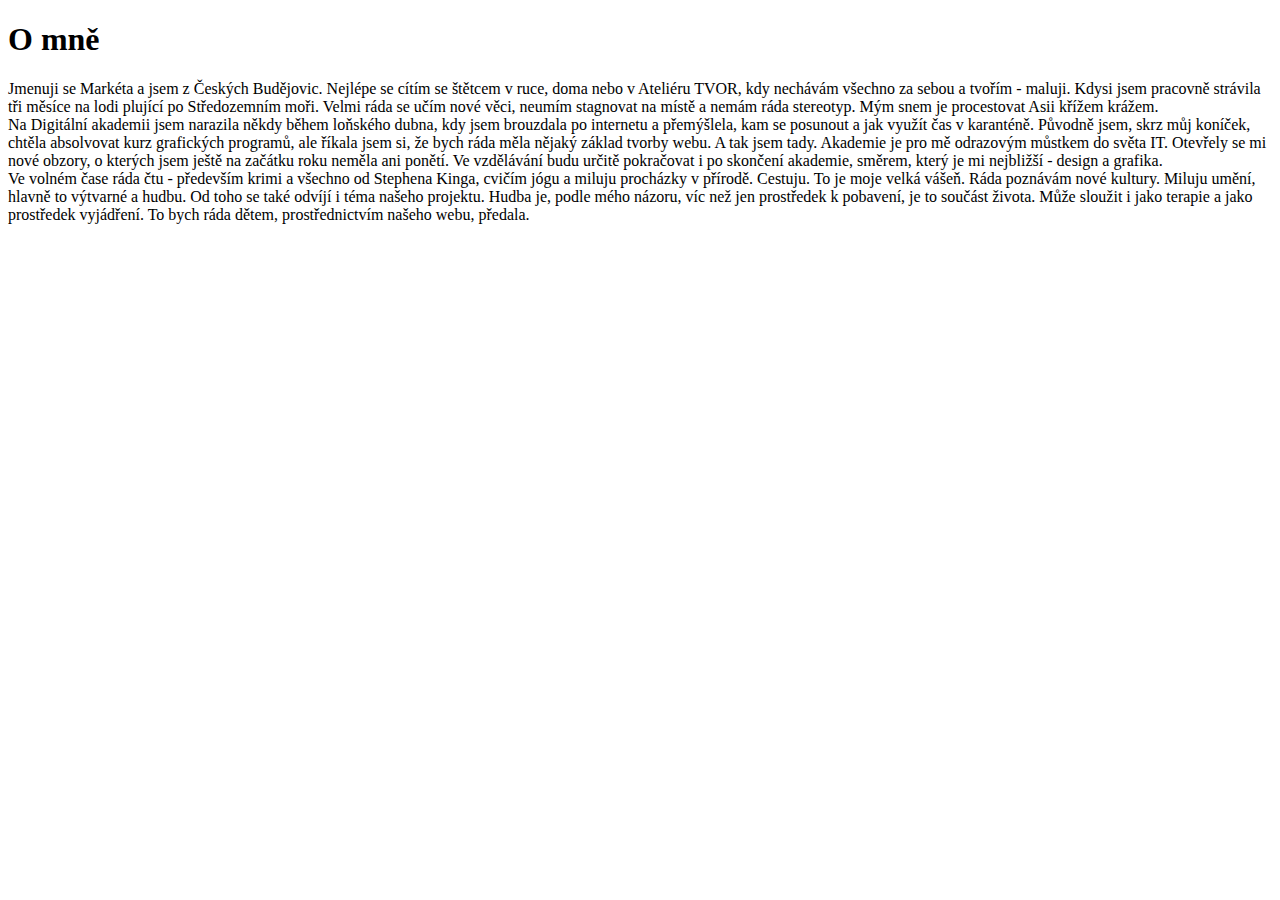
==== marketa.html @ 29264c8a "Přidání marketa.html" ====
<!DOCTYPE html>
<html lang="cs">
  <head>
    <meta charset="UTF-8" />
    <meta http-equiv="X-UA-Compatible" content="IE=edge" />
    <meta name="viewport" content="width=device-width, initial-scale=1.0" />
    <title>Markéta</title>
  </head>
  <body>
    <div class="profile">
      <h1>O mně</h1>
      <p>
        Jmenuji se Markéta a jsem z Českých Budějovic. Nejlépe se cítím se
        štětcem v ruce, doma nebo v Ateliéru TVOR, kdy nechávám všechno za sebou
        a tvořím - maluji. Kdysi jsem pracovně strávila tři měsíce na lodi
        plující po Středozemním moři. Velmi ráda se učím nové věci, neumím
        stagnovat na místě a nemám ráda stereotyp. Mým snem je procestovat Asii
        křížem krážem.<br />
        Na Digitální akademii jsem narazila někdy během loňského dubna, kdy jsem
        brouzdala po internetu a přemýšlela, kam se posunout a jak využít čas v
        karanténě. Původně jsem, skrz můj koníček, chtěla absolvovat kurz
        grafických programů, ale říkala jsem si, že bych ráda měla nějaký základ
        tvorby webu. A tak jsem tady. Akademie je pro mě odrazovým můstkem do
        světa IT. Otevřely se mi nové obzory, o kterých jsem ještě na začátku
        roku neměla ani ponětí. Ve vzdělávání budu určitě pokračovat i po
        skončení akademie, směrem, který je mi nejbližší - design a grafika.
        <br />
        Ve volném čase ráda čtu - především krimi a všechno od Stephena Kinga,
        cvičím jógu a miluju procházky v přírodě. Cestuju. To je moje velká
        vášeň. Ráda poznávám nové kultury. Miluju umění, hlavně to výtvarné a
        hudbu. Od toho se také odvíjí i téma našeho projektu. Hudba je, podle
        mého názoru, víc než jen prostředek k pobavení, je to součást života.
        Může sloužit i jako terapie a jako prostředek vyjádření. To bych ráda
        dětem, prostřednictvím našeho webu, předala.
      </p>
    </div>
  </body>
</html>
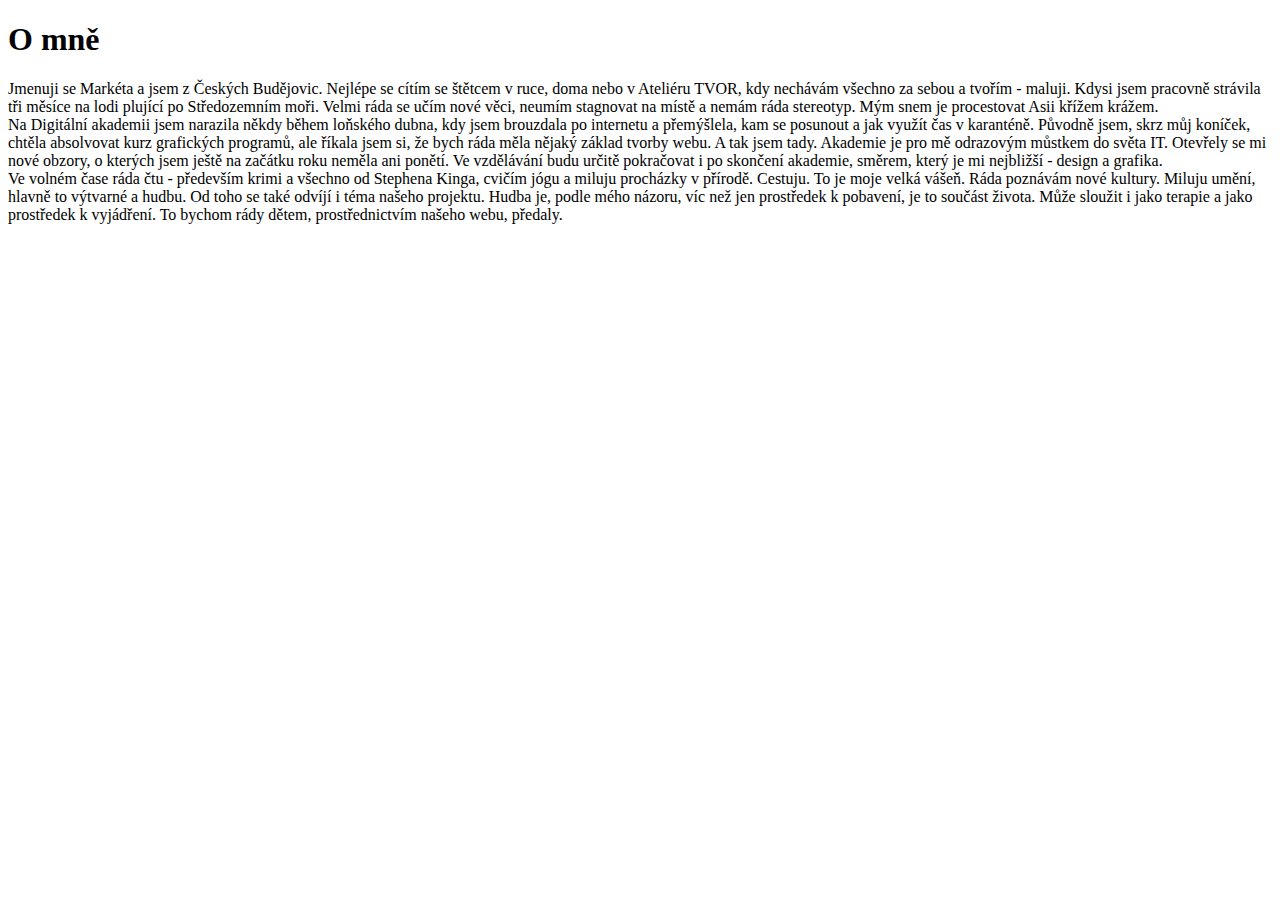
==== commit f84537fa: "Úprava textu marketa.html" ====
--- a/marketa.html
+++ b/marketa.html
@@ -5,6 +5,7 @@
     <meta http-equiv="X-UA-Compatible" content="IE=edge" />
     <meta name="viewport" content="width=device-width, initial-scale=1.0" />
     <title>Markéta</title>
+    <link rel="icon" type="image/jpg" href="img/favicon.jpg" />
   </head>
   <body>
     <div class="profile">
@@ -30,8 +31,8 @@
         vášeň. Ráda poznávám nové kultury. Miluju umění, hlavně to výtvarné a
         hudbu. Od toho se také odvíjí i téma našeho projektu. Hudba je, podle
         mého názoru, víc než jen prostředek k pobavení, je to součást života.
-        Může sloužit i jako terapie a jako prostředek vyjádření. To bych ráda
-        dětem, prostřednictvím našeho webu, předala.
+        Může sloužit i jako terapie a jako prostředek k vyjádření. To bychom
+        rády dětem, prostřednictvím našeho webu, předaly.
       </p>
     </div>
   </body>
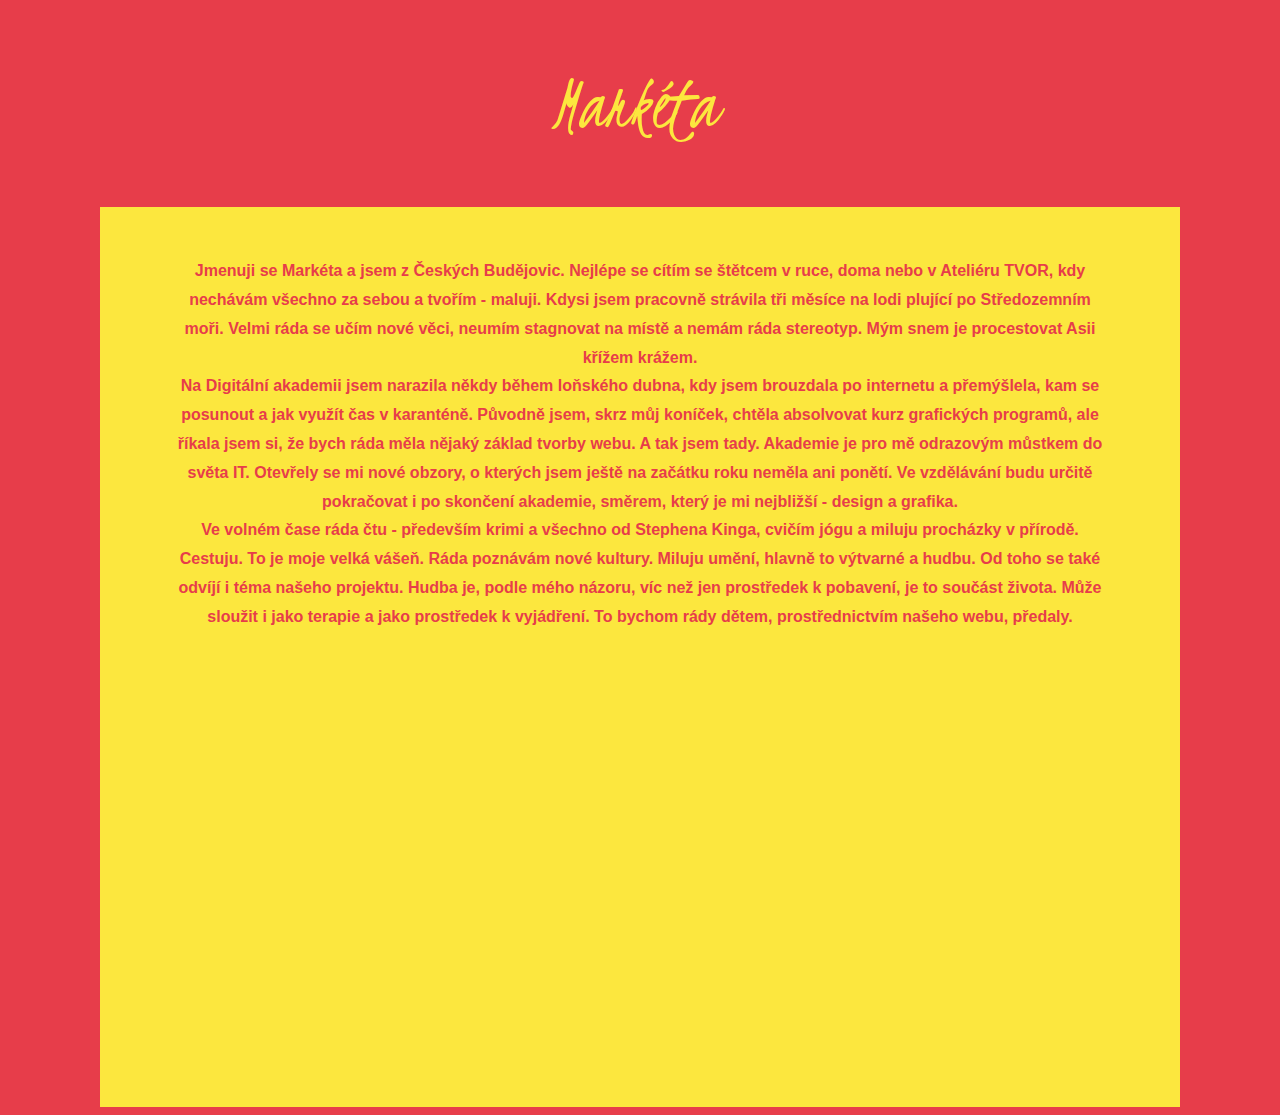
==== commit 77715071: "Úprava CSS" ====
--- a/marketa.html
+++ b/marketa.html
@@ -5,11 +5,13 @@
     <meta http-equiv="X-UA-Compatible" content="IE=edge" />
     <meta name="viewport" content="width=device-width, initial-scale=1.0" />
     <title>Markéta</title>
-    <link rel="icon" type="image/jpg" href="img/favicon.jpg" />
+    <link rel="icon" type="image/jpg" href="img/kazeta.jpg" />
+    <link rel="stylesheet" href="marketa.css" />
+    <link href="https://fonts.googleapis.com/css2?family=Kristi&display=swap" rel="stylesheet">
   </head>
   <body>
-    <div class="profile">
-      <h1>O mně</h1>
+    <section>
+      <h1>Markéta</h1>
       <p>
         Jmenuji se Markéta a jsem z Českých Budějovic. Nejlépe se cítím se
         štětcem v ruce, doma nebo v Ateliéru TVOR, kdy nechávám všechno za sebou
@@ -34,6 +36,7 @@
         Může sloužit i jako terapie a jako prostředek k vyjádření. To bychom
         rády dětem, prostřednictvím našeho webu, předaly.
       </p>
+    </section>
     </div>
   </body>
 </html>
--- a/marketa.css
+++ b/marketa.css
@@ -0,0 +1,42 @@
+html {
+  box-sizing: border-box;
+}
+*,
+::after,
+::before {
+  box-sizing: inherit;
+}
+
+/* barva žlutá = #fce73e
+barva červená = #e73d4a
+barva zelená = #067d85
+barva fialová = #81399f */
+
+body {
+  background-color: #e73d4a;
+}
+
+h1 {
+  font-family: Kristi;
+  font-size: 5rem;
+  font-weight: lighter;
+  margin-left: 43%;
+  color: #fce73e;
+}
+
+p {
+  font-family: sans-serif;
+  text-align: center;
+  font-size: 1rem;
+  font-weight: bold;
+  line-height: 1.8;
+  width: 120vmin;
+  height: 100vmin;
+  margin: 0 auto;
+  padding-top: 50px;
+  padding-left: 70px;
+  padding-right: 70px;
+  padding-bottom: 40px;
+  color: #e73d4a;
+  background-color: #fce73e;
+}
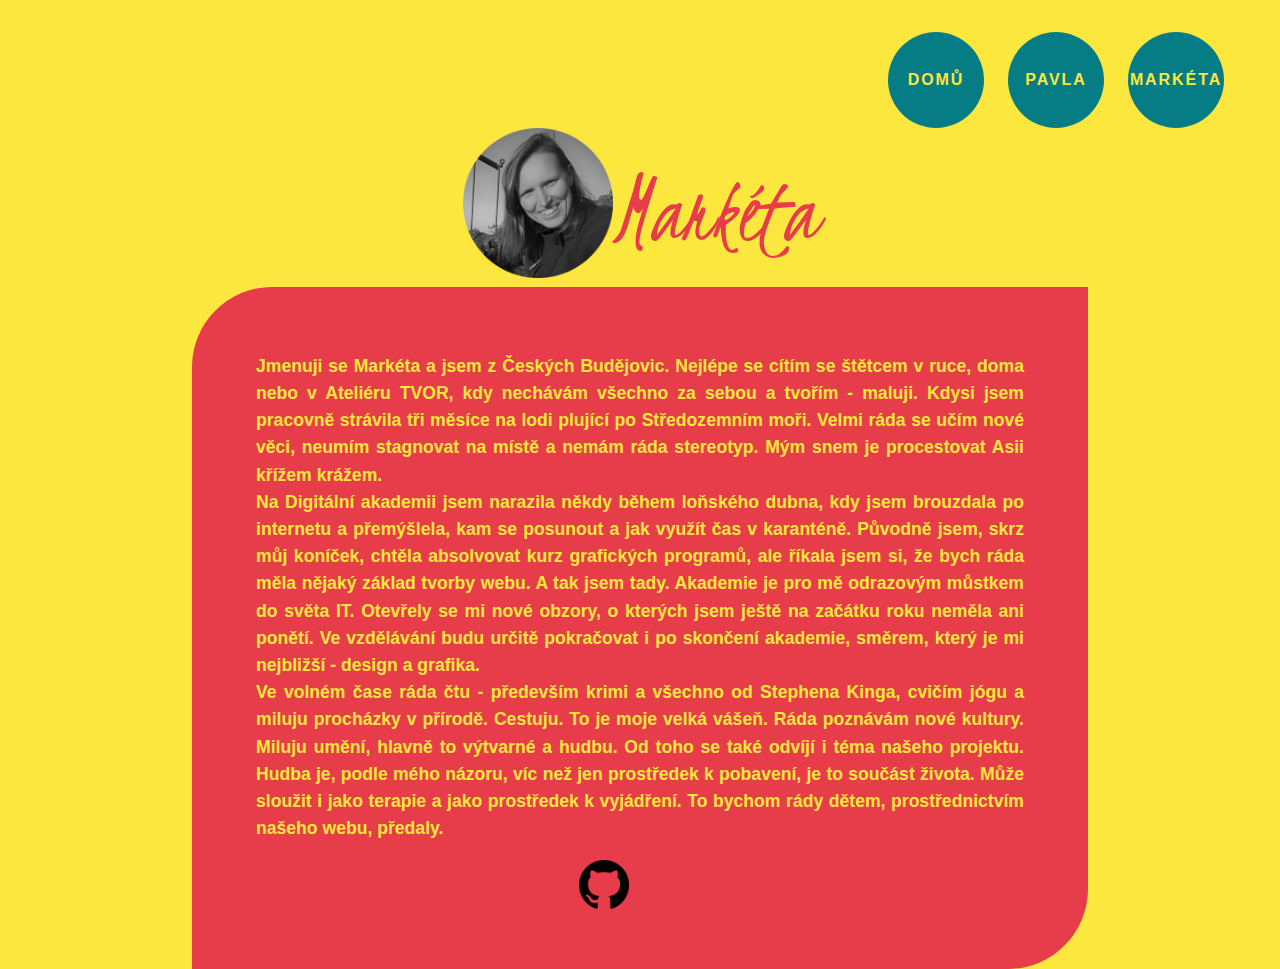
==== commit 18b8d51a: "uprava css_v2" ====
--- a/marketa.html
+++ b/marketa.html
@@ -6,37 +6,65 @@
     <meta name="viewport" content="width=device-width, initial-scale=1.0" />
     <title>Markéta</title>
     <link rel="icon" type="image/jpg" href="img/kazeta.jpg" />
-    <link rel="stylesheet" href="marketa.css" />
-    <link href="https://fonts.googleapis.com/css2?family=Kristi&display=swap" rel="stylesheet">
+    <link rel="stylesheet" href="style.css" />
+    <link
+      href="https://fonts.googleapis.com/css2?family=Kristi&display=swap"
+      rel="stylesheet"
+    />
   </head>
   <body>
-    <section>
-      <h1>Markéta</h1>
-      <p>
-        Jmenuji se Markéta a jsem z Českých Budějovic. Nejlépe se cítím se
-        štětcem v ruce, doma nebo v Ateliéru TVOR, kdy nechávám všechno za sebou
-        a tvořím - maluji. Kdysi jsem pracovně strávila tři měsíce na lodi
-        plující po Středozemním moři. Velmi ráda se učím nové věci, neumím
-        stagnovat na místě a nemám ráda stereotyp. Mým snem je procestovat Asii
-        křížem krážem.<br />
-        Na Digitální akademii jsem narazila někdy během loňského dubna, kdy jsem
-        brouzdala po internetu a přemýšlela, kam se posunout a jak využít čas v
-        karanténě. Původně jsem, skrz můj koníček, chtěla absolvovat kurz
-        grafických programů, ale říkala jsem si, že bych ráda měla nějaký základ
-        tvorby webu. A tak jsem tady. Akademie je pro mě odrazovým můstkem do
-        světa IT. Otevřely se mi nové obzory, o kterých jsem ještě na začátku
-        roku neměla ani ponětí. Ve vzdělávání budu určitě pokračovat i po
-        skončení akademie, směrem, který je mi nejbližší - design a grafika.
-        <br />
-        Ve volném čase ráda čtu - především krimi a všechno od Stephena Kinga,
-        cvičím jógu a miluju procházky v přírodě. Cestuju. To je moje velká
-        vášeň. Ráda poznávám nové kultury. Miluju umění, hlavně to výtvarné a
-        hudbu. Od toho se také odvíjí i téma našeho projektu. Hudba je, podle
-        mého názoru, víc než jen prostředek k pobavení, je to součást života.
-        Může sloužit i jako terapie a jako prostředek k vyjádření. To bychom
-        rády dětem, prostřednictvím našeho webu, předaly.
-      </p>
-    </section>
+    <div class="profile">
+      <nav class="navigation">
+        <a href="index.html" class="navigation__item">Domů</a>
+        <a href="pavla.html" class="navigation__item">Pavla</a>
+        <a href="marketa.html" class="navigation__item">Markéta</a>
+      </nav>
+      <div class="profile__about">
+        <img
+          class="profile__foto"
+          src="img/foto_pavla_cb.png"
+          alt="Profilová fotka"
+          width="150px"
+          height="150px"
+        />
+        <h1 class="profile__heading">Markéta</h1>
+      </div>
+        <div class="profile__text">
+          <p>
+          Jmenuji se Markéta a jsem z Českých Budějovic. Nejlépe se cítím se
+          štětcem v ruce, doma nebo v Ateliéru TVOR, kdy nechávám všechno za
+          sebou a tvořím - maluji. Kdysi jsem pracovně strávila tři měsíce na
+          lodi plující po Středozemním moři. Velmi ráda se učím nové věci,
+          neumím stagnovat na místě a nemám ráda stereotyp. Mým snem je
+          procestovat Asii křížem krážem.<br />
+          Na Digitální akademii jsem narazila někdy během loňského dubna, kdy
+          jsem brouzdala po internetu a přemýšlela, kam se posunout a jak využít
+          čas v karanténě. Původně jsem, skrz můj koníček, chtěla absolvovat
+          kurz grafických programů, ale říkala jsem si, že bych ráda měla nějaký
+          základ tvorby webu. A tak jsem tady. Akademie je pro mě odrazovým
+          můstkem do světa IT. Otevřely se mi nové obzory, o kterých jsem ještě
+          na začátku roku neměla ani ponětí. Ve vzdělávání budu určitě
+          pokračovat i po skončení akademie, směrem, který je mi nejbližší -
+          design a grafika.
+          <br />
+          Ve volném čase ráda čtu - především krimi a všechno od Stephena Kinga,
+          cvičím jógu a miluju procházky v přírodě. Cestuju. To je moje velká
+          vášeň. Ráda poznávám nové kultury. Miluju umění, hlavně to výtvarné a
+          hudbu. Od toho se také odvíjí i téma našeho projektu. Hudba je, podle
+          mého názoru, víc než jen prostředek k pobavení, je to součást života.
+          Může sloužit i jako terapie a jako prostředek k vyjádření. To bychom
+          rády dětem, prostřednictvím našeho webu, předaly.
+        </p>
+        <a href="https://github.com/mahajek"
+          ><img
+            class="icon-github"
+            src="img/iconmonstr-github-1-240.png"
+            alt="ikona github"
+            width="50px"
+            height="50px"
+        /></a>
+        </div>
+      </div>
     </div>
   </body>
 </html>
--- a/style.css
+++ b/style.css
@@ -0,0 +1,136 @@
+html {
+  box-sizing: border-box;
+}
+*,
+::after,
+::before {
+  box-sizing: inherit;
+}
+
+/* barva žlutá = #fce73e
+barva červená = #e73d4a
+barva zelená = #067d85
+barva fialová = #81399f */
+
+body {
+  padding: 0;
+  margin: 0;
+  font-family: sans-serif;
+  color: #fce73e;
+}
+
+.main-page {
+  background-image: url(img/pozadi.jpg);
+  background-repeat: no-repeat;
+  background-size: cover;
+  min-height: 100vh;
+}
+
+.navigation {
+  display: flex;
+  justify-content: flex-end;
+  margin-right: 2rem;
+}
+
+.navigation a {
+  color: #fce73e;
+  display: flex;
+  justify-content: center;
+  align-items: center;
+  width: 5rem;
+  height: 5rem;
+  background-color: #067d85;
+  margin-top: 2rem;
+  margin-right: 1.5rem;
+  padding: 3rem;
+  text-decoration: none;
+  text-transform: uppercase;
+  text-align: center;
+  font-weight: bold;
+  letter-spacing: 0.12rem;
+  border-radius: 50%;
+}
+
+.navigation a:hover,
+.navigation a:focus {
+  color: #e73d4a;
+}
+
+section {
+  background-color: rgba(0, 0, 0, 0.685);
+  border-radius: 50%;
+  padding: 1rem 2rem;
+  margin: 5rem 2rem;
+  width: 28rem;
+  height: 28rem;
+  text-align: center;
+}
+
+h1 {
+  font-family: Kristi;
+  font-size: 5rem;
+  font-weight: lighter;
+  margin-top: 0.7rem;
+  margin-bottom: 0;
+}
+
+h1::first-letter {
+  font-size: 7rem;
+}
+
+p,
+h3,
+h4 {
+  line-height: 1.7rem;
+}
+
+.profile {
+  background-color: #fce73e;
+}
+
+.profile__about {
+  display: flex;
+  justify-content: center;
+  margin-bottom: 0.5rem;
+}
+
+.profile__heading {
+  font-family: Kristi;
+  font-size: 6rem;
+  font-weight: lighter;
+  text-align: center;
+  color: #e73d4a;
+}
+
+.profile__text {
+  text-align: justify;
+  font-size: 1.1rem;
+  font-weight: bold;
+  line-height: 1.8;
+  width: 70vw;
+  min-height: 70vh;
+  margin: 0 auto;
+  padding: 3rem 4rem;
+  background-color: #e73d4a;
+  border-radius: 5rem 0;
+}
+
+.icon-github {
+  margin: 0 42%;
+}
+
+/*stylování pro mobily */
+
+@media (max-width: 880px) {
+  .navigation {
+    display: flex;
+    justify-content: flex-start;
+    margin-left: 1.5rem;
+  }
+}
+/* @media (min-width: 601px) and (max-width: 750px) {
+  .main-page {
+    background-size: contain;
+    height: 80vh;
+  }
+} */
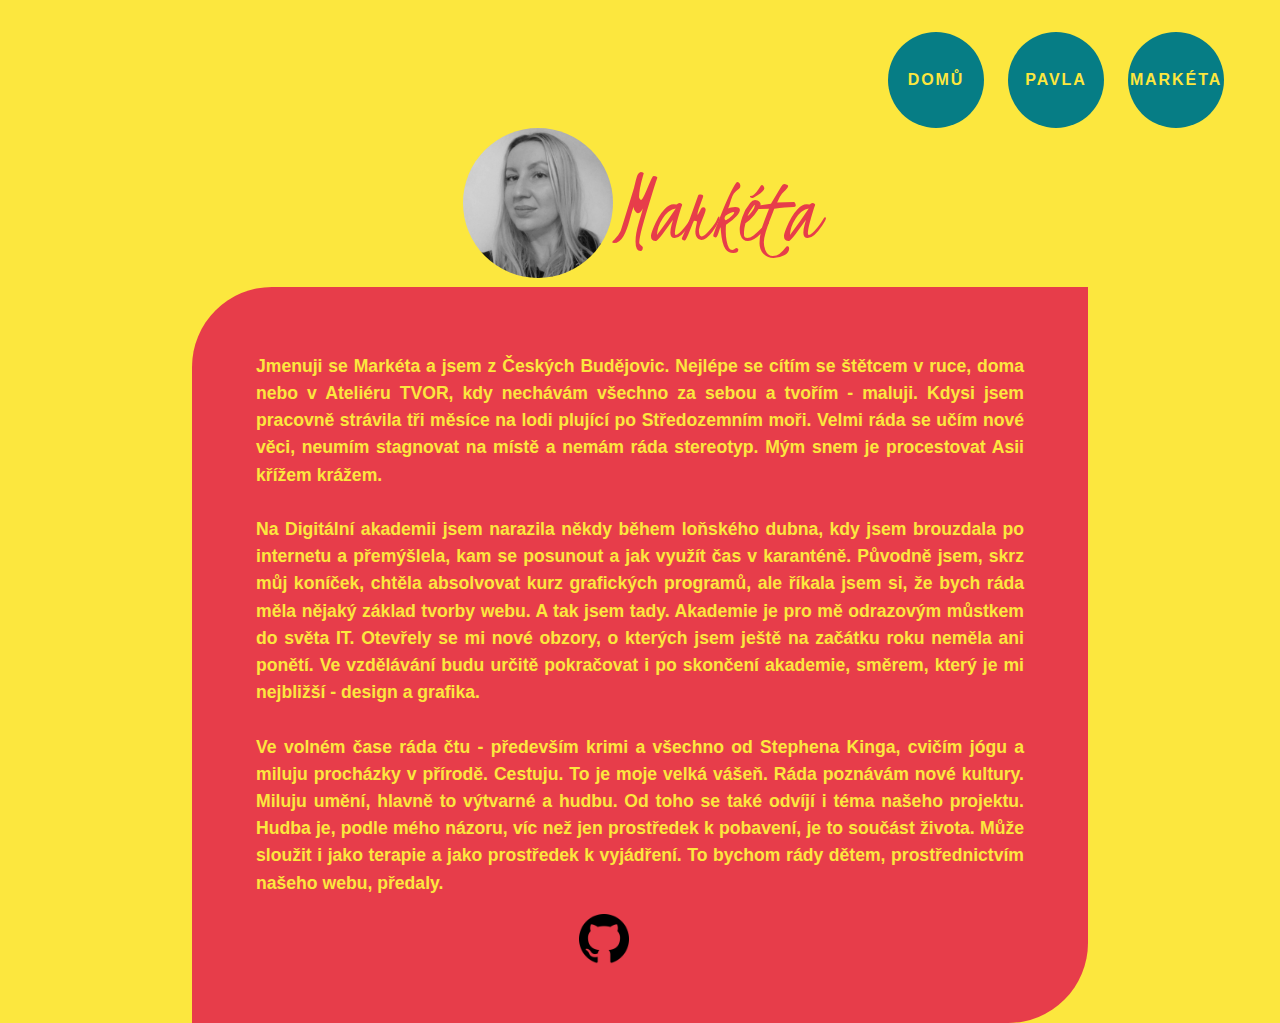
==== commit 2cc65851: "Přidání fotky marketa.html" ====
--- a/marketa.html
+++ b/marketa.html
@@ -22,7 +22,7 @@
       <div class="profile__about">
         <img
           class="profile__foto"
-          src="img/foto_pavla_cb.png"
+          src="img/foto_marketa_cb.jpg"
           alt="Profilová fotka"
           width="150px"
           height="150px"
@@ -37,6 +37,7 @@
           lodi plující po Středozemním moři. Velmi ráda se učím nové věci,
           neumím stagnovat na místě a nemám ráda stereotyp. Mým snem je
           procestovat Asii křížem krážem.<br />
+          <br />
           Na Digitální akademii jsem narazila někdy během loňského dubna, kdy
           jsem brouzdala po internetu a přemýšlela, kam se posunout a jak využít
           čas v karanténě. Původně jsem, skrz můj koníček, chtěla absolvovat
@@ -45,7 +46,7 @@
           můstkem do světa IT. Otevřely se mi nové obzory, o kterých jsem ještě
           na začátku roku neměla ani ponětí. Ve vzdělávání budu určitě
           pokračovat i po skončení akademie, směrem, který je mi nejbližší -
-          design a grafika.
+          design a grafika. <br />
           <br />
           Ve volném čase ráda čtu - především krimi a všechno od Stephena Kinga,
           cvičím jógu a miluju procházky v přírodě. Cestuju. To je moje velká
--- a/style.css
+++ b/style.css
@@ -60,7 +60,7 @@
   background-color: rgba(0, 0, 0, 0.685);
   border-radius: 50%;
   padding: 1rem 2rem;
-  margin: 5rem 2rem;
+  margin-left: 3.5rem;
   width: 28rem;
   height: 28rem;
   text-align: center;
@@ -88,6 +88,10 @@
   background-color: #fce73e;
 }
 
+.profile__foto {
+  border-radius: 50%;
+}
+
 .profile__about {
   display: flex;
   justify-content: center;
@@ -105,7 +109,7 @@
 .profile__text {
   text-align: justify;
   font-size: 1.1rem;
-  font-weight: bold;
+  font-weight: bolder;
   line-height: 1.8;
   width: 70vw;
   min-height: 70vh;
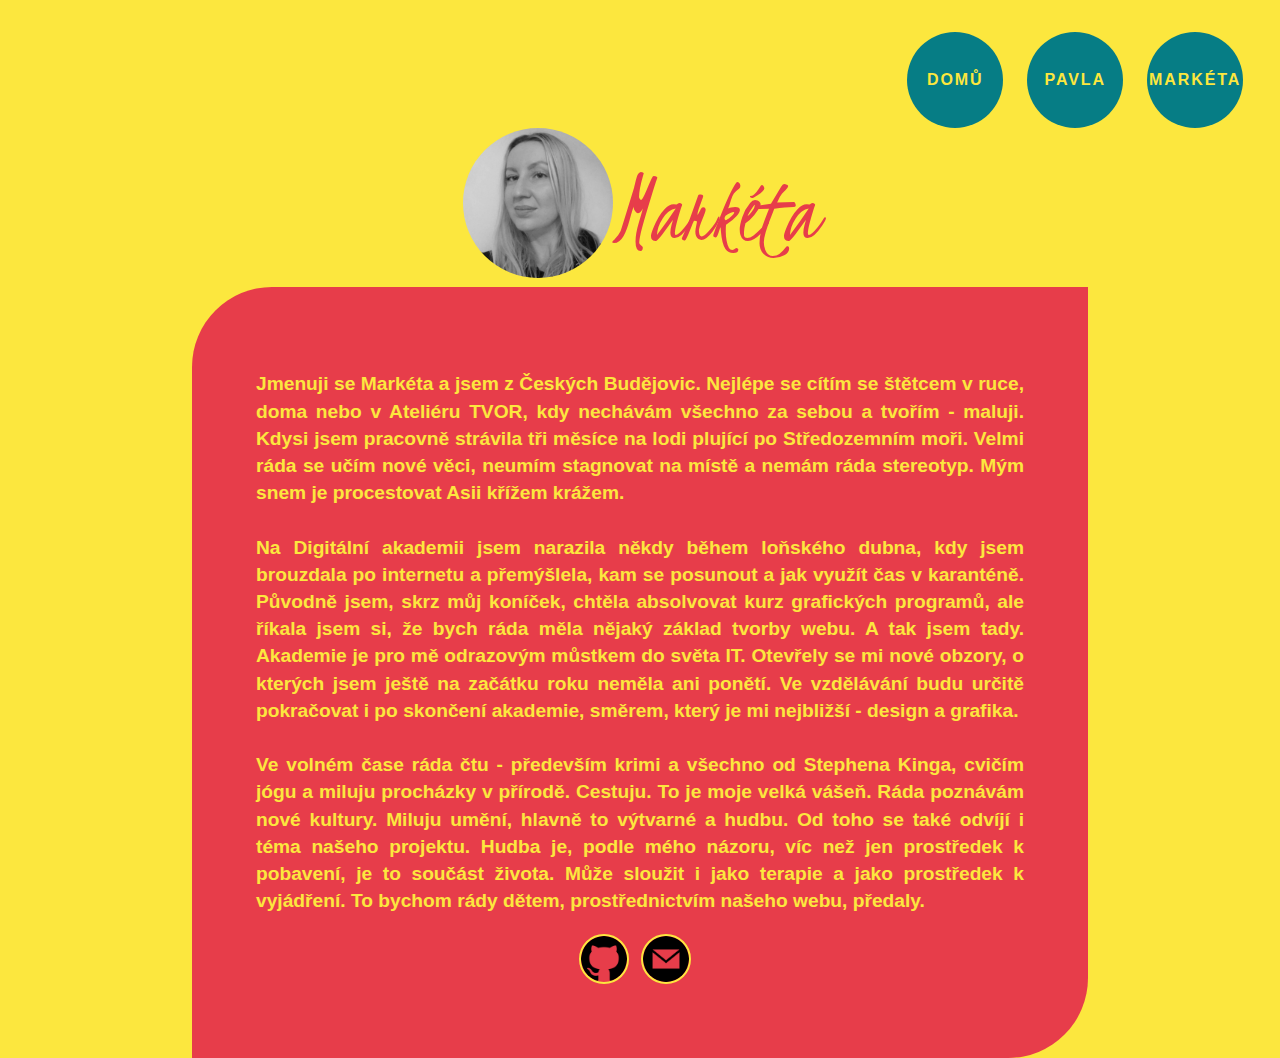
==== commit 291d3f99: "pridani kontaktu a stylovani pro mobil" ====
--- a/marketa.html
+++ b/marketa.html
@@ -56,6 +56,7 @@
           Může sloužit i jako terapie a jako prostředek k vyjádření. To bychom
           rády dětem, prostřednictvím našeho webu, předaly.
         </p>
+        <div class="links">
         <a href="https://github.com/mahajek"
           ><img
             class="icon-github"
@@ -64,6 +65,14 @@
             width="50px"
             height="50px"
         /></a>
+        <a href="mailto:madamegrove@gmail.com"><img
+          class="icon-gmail"
+          src="img/iconmonstr-email-2.png"
+          alt="ikona gmail"
+          width="50px"
+          height="50px"
+          /></a>
+          </div>
         </div>
       </div>
     </div>
--- a/style.css
+++ b/style.css
@@ -29,7 +29,7 @@
 .navigation {
   display: flex;
   justify-content: flex-end;
-  margin-right: 2rem;
+  margin-right: 0.8rem;
 }
 
 .navigation a {
@@ -37,8 +37,8 @@
   display: flex;
   justify-content: center;
   align-items: center;
-  width: 5rem;
-  height: 5rem;
+  width: 6rem;
+  height: 6rem;
   background-color: #067d85;
   margin-top: 2rem;
   margin-right: 1.5rem;
@@ -78,8 +78,11 @@
   font-size: 7rem;
 }
 
+p {
+  font-size: 1.2rem;
+}
 p,
-h3,
+h2,
 h4 {
   line-height: 1.7rem;
 }
@@ -114,24 +117,64 @@
   width: 70vw;
   min-height: 70vh;
   margin: 0 auto;
-  padding: 3rem 4rem;
+  padding: 4rem 4rem;
   background-color: #e73d4a;
   border-radius: 5rem 0;
 }
 
-.icon-github {
-  margin: 0 42%;
+.links {
+  margin-left: 42%;
 }
 
-/*stylování pro mobily */
+.icon-github,
+.icon-gmail {
+  margin-right: 0.5rem;
+  background-color: #e73d4a;
+  border: 0.15rem solid #fce73e;
+  border-radius: 50%;
+}
 
-@media (max-width: 880px) {
+.icon-github:hover,
+.icon-gmail:hover {
+  background-color: #fce73e;
+}
+
+/*stylování pro menší obrazovky */
+
+@media (max-width: 820px) {
   .navigation {
     display: flex;
     justify-content: flex-start;
-    margin-left: 1.5rem;
+    margin-left: 1.8rem;
   }
+  section {
+    padding: 0.5rem 2rem;
+    margin-top: 3rem;
+    margin-left: 2rem;
+    width: 22rem;
+    height: 22rem;
+  }
+  h1 {
+    font-size: 4rem;
+  }
+  h1::first-letter {
+    font-size: 5rem;
+  }
+  p {
+    line-height: 1.5rem;
+  }
+  .profile__text {
+    font-weight: bold;
+    line-height: 1.4;
+    padding: 2rem 2rem;
+    border-radius: 0 5rem;
+  }
+  /* .profile__foto {
+    width: 25px;
+    height: 25px;
+  } */
 }
+
 /* @media (min-width: 601px) and (max-width: 750px) {
   .main-page {
     background-size: contain;
